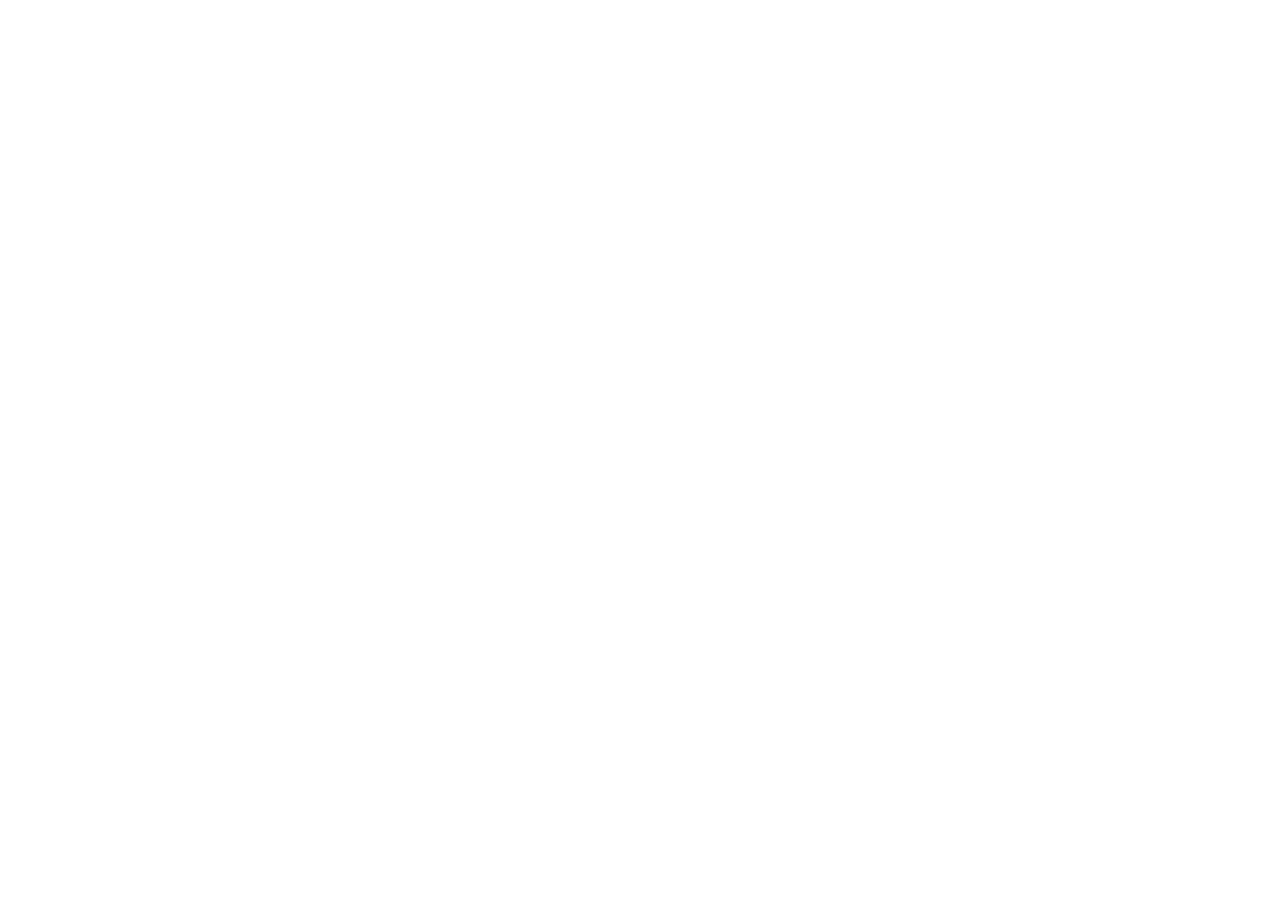
==== index.html @ 88c7c7c5 "boilerplate code" ====
<!DOCTYPE html>
<html lang="en">
<head>
    <meta charset="UTF-8">
    <meta name="viewport" content="width=device-width, initial-scale=1.0">
    <title>Document</title>
    <link rel="stylesheet" href="./css/style.css">
</head>
<body>
    

    <script src="./src/script.js"></script>
</body>
</html>
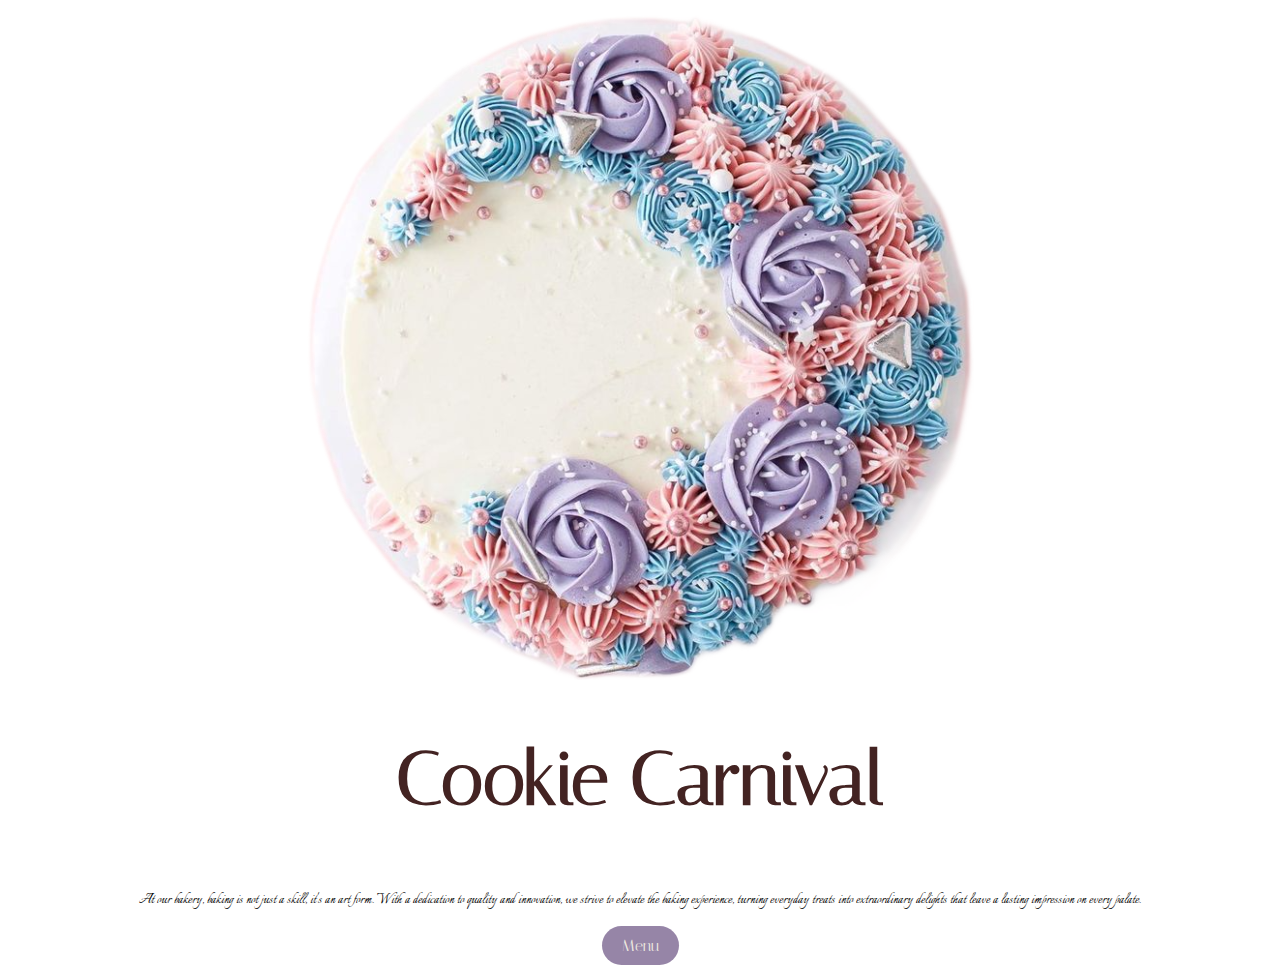
==== commit 1687be14: "initial html js and a little css" ====
--- a/index.html
+++ b/index.html
@@ -5,10 +5,21 @@
     <meta name="viewport" content="width=device-width, initial-scale=1.0">
     <title>Document</title>
     <link rel="stylesheet" href="./css/style.css">
+    <link rel="preconnect" href="https://fonts.googleapis.com">
+    <link rel="preconnect" href="https://fonts.gstatic.com" crossorigin>
+    <link href="https://fonts.googleapis.com/css2?family=Italiana&family=Italianno&display=swap" rel="stylesheet">
 </head>
 <body>
-    
-
-    <script src="./src/script.js"></script>
+    <section id="landing-page">
+        <div>
+            <img src="./assets/Cake 2.svg" alt="">
+        </div>
+        <div class="information">
+            <h1>Cookie Carnival</h1>
+            <p>At our bakery, baking is not just a skill, it's an art form. With a dedication to quality and innovation, we strive to elevate the baking experience, turning everyday treats into extraordinary delights that leave a lasting impression on every palate.</p>
+            <a href="./shop.html">Menu</a>
+        </div>
+    </section>
+    <script src="./src/script.js" type="module"></script>
 </body>
 </html>--- a/css/style.css
+++ b/css/style.css
@@ -0,0 +1,33 @@
+
+
+#landing-page {
+    display: flex;
+    flex-direction: column;
+    align-items: center;
+    font-family: "Italiana", sans-serif;
+}
+
+.information {
+    display: flex;
+    flex-direction: column;
+    align-items: center;
+    text-align: center;
+}
+
+h1 {
+    font-size: 75px;
+    color: #432322;
+}
+
+a {
+    background-color: #9685A7;
+    
+    border-radius: 30px;
+    color: #EEEAE0;
+    padding: 10px 20px;
+    text-decoration: none;
+}
+
+p {
+    font-family: "Italianno", sans-serif;
+}